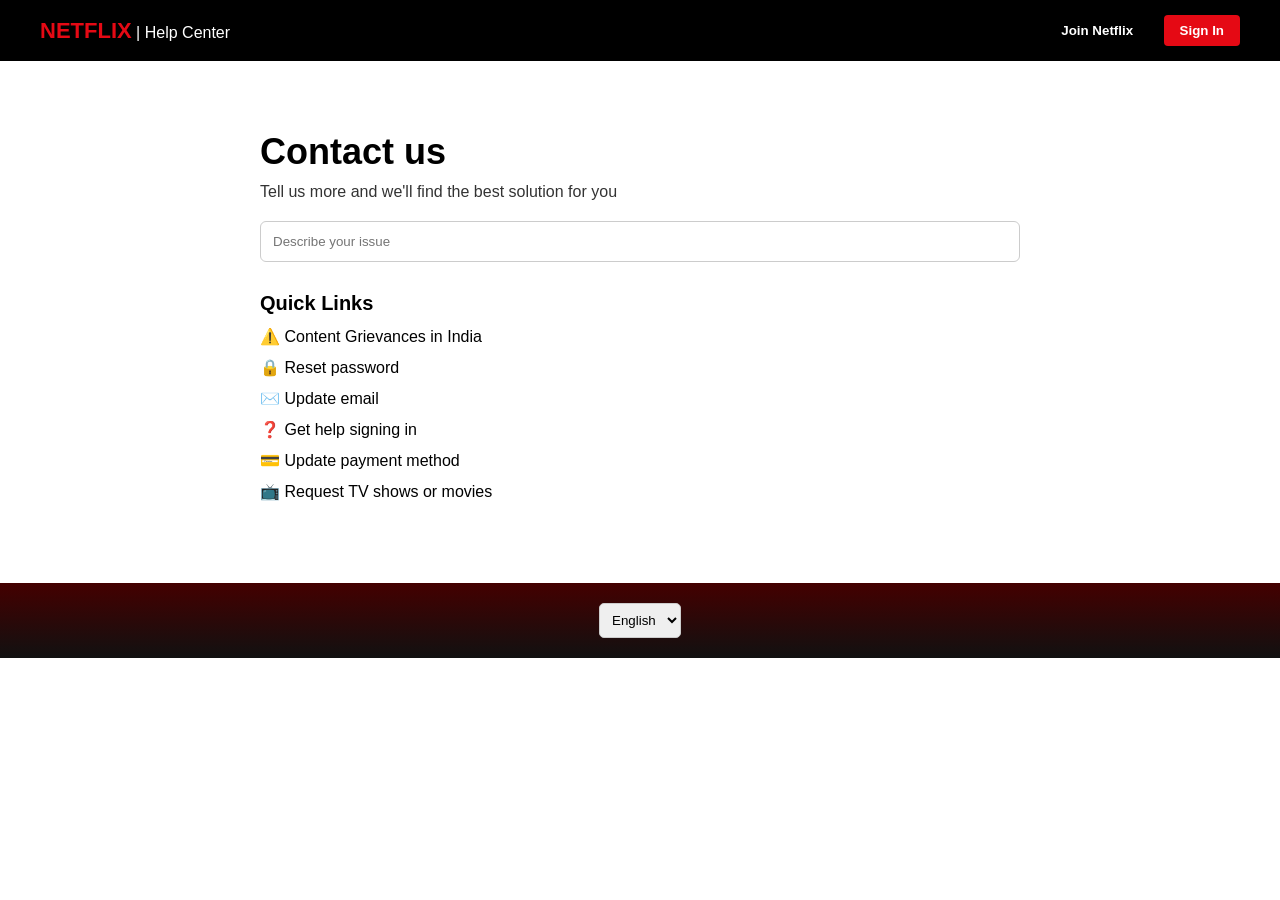
==== contactUs.html @ 2bc58b74 "Add files via upload" ====
<!DOCTYPE html>
<html lang="en">
<head>
    <meta charset="UTF-8">
    <meta name="viewport" content="width=device-width, initial-scale=1.0">
    <title>Netflix Help Center - Contact Us</title>

    <style>
        * {
            margin: 0;
            padding: 0;
            box-sizing: border-box;
            font-family: Arial, Helvetica, sans-serif;
        }

        body {
            background-color: #fff;
            color: #000;
        }

        /* Navbar */
        .navbar {
            background-color: #000;
            color: #fff;
            display: flex;
            justify-content: space-between;
            align-items: center;
            padding: 15px 40px;
        }

        .netflix {
            color: #e50914;
            font-weight: bold;
            font-size: 22px;
        }

        .buttons button {
            margin-left: 10px;
            padding: 8px 16px;
            border: none;
            cursor: pointer;
            border-radius: 4px;
            font-weight: 600;
        }

        .join {
            background-color: #000;
            color: #fff;
            border: 1px solid #fff;
        }

        .signin {
            background-color: #e50914;
            color: #fff;
        }

        /* Contact Section */
        .contact {
            max-width: 800px;
            margin: 50px auto;
            padding: 20px;
        }

        .contact h1 {
            font-size: 36px;
            margin-bottom: 10px;
        }

        .contact p {
            font-size: 16px;
            margin-bottom: 20px;
            color: #333;
        }

        .issue-input {
            width: 100%;
            padding: 12px;
            border: 1px solid #ccc;
            border-radius: 6px;
            margin-bottom: 30px;
        }

        /* Quick Links */
        .quick-links h3 {
            font-size: 20px;
            margin-bottom: 10px;
        }

        .quick-links ul {
            list-style: none;
        }

        .quick-links li {
            margin: 12px 0;
            font-size: 16px;
        }

        .quick-links a {
            text-decoration: none;
            color: #000;
            border-bottom: 1px solid transparent;
            transition: 0.3s;
        }

        .quick-links a:hover {
            border-bottom: 1px solid #e50914;
            color: #e50914;
        }

        /* Footer */
        footer {
            background: linear-gradient(to top, #111, #400);
            text-align: center;
            padding: 20px;
            margin-top: 40px;
        }

        .language {
            padding: 8px;
            border-radius: 5px;
            border: 1px solid #ccc;
        }

        /* Responsive */
        @media (max-width: 600px) {
            .navbar {
                flex-direction: column;
                align-items: flex-start;
            }

            .buttons {
                margin-top: 10px;
            }

            .contact {
                padding: 10px;
            }

            .contact h1 {
                font-size: 28px;
            }
        }
    </style>
</head>
<body>
    <!-- Navbar -->
    <header class="navbar">
        <div class="logo">
            <span class="netflix">NETFLIX</span> | Help Center
        </div>
        <div class="buttons">
            <button class="join">Join Netflix</button>
            <button class="signin">Sign In</button>
        </div>
    </header>

    <!-- Contact Section -->
    <section class="contact">
        <h1>Contact us</h1>
        <p>Tell us more and we'll find the best solution for you</p>

        <input type="text" class="issue-input" placeholder="Describe your issue">

        <div class="quick-links">
            <h3>Quick Links</h3>
            <ul>
                <li>⚠️ <a href="#">Content Grievances in India</a></li>
                <li>🔒 <a href="#">Reset password</a></li>
                <li>✉️ <a href="#">Update email</a></li>
                <li>❓ <a href="#">Get help signing in</a></li>
                <li>💳 <a href="#">Update payment method</a></li>
                <li>📺 <a href="#">Request TV shows or movies</a></li>
            </ul>
        </div>
    </section>

    <!-- Footer -->
    <footer>
        <select class="language">
            <option>English</option>
            <option>हिन्दी</option>
        </select>
    </footer>
</body>
</html>
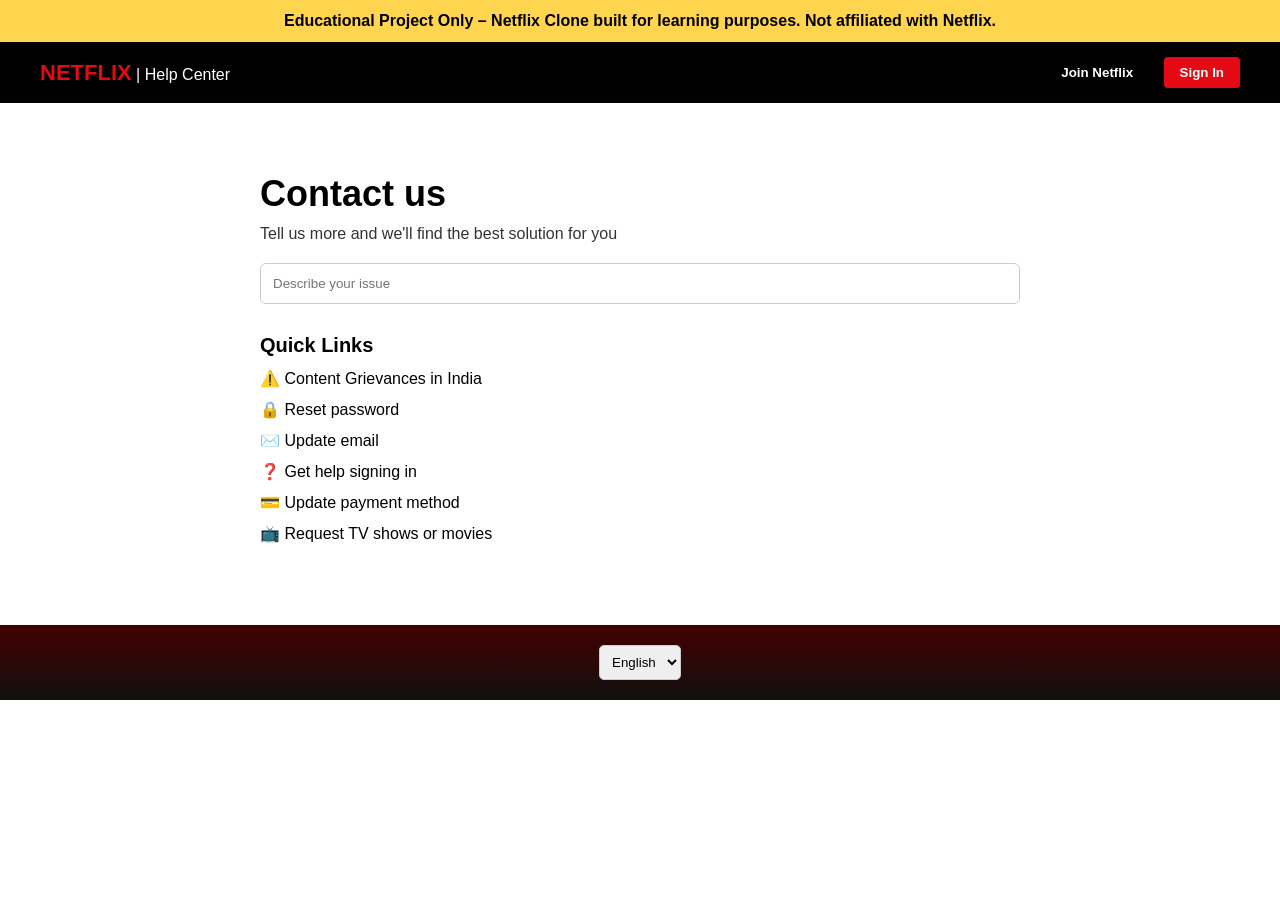
==== commit f02dc3b7: "Add files via upload" ====
--- a/contactUs.html
+++ b/contactUs.html
@@ -1,185 +1,186 @@
-<!DOCTYPE html>
-<html lang="en">
-<head>
-    <meta charset="UTF-8">
-    <meta name="viewport" content="width=device-width, initial-scale=1.0">
-    <title>Netflix Help Center - Contact Us</title>
-
-    <style>
-        * {
-            margin: 0;
-            padding: 0;
-            box-sizing: border-box;
-            font-family: Arial, Helvetica, sans-serif;
-        }
-
-        body {
-            background-color: #fff;
-            color: #000;
-        }
-
-        /* Navbar */
-        .navbar {
-            background-color: #000;
-            color: #fff;
-            display: flex;
-            justify-content: space-between;
-            align-items: center;
-            padding: 15px 40px;
-        }
-
-        .netflix {
-            color: #e50914;
-            font-weight: bold;
-            font-size: 22px;
-        }
-
-        .buttons button {
-            margin-left: 10px;
-            padding: 8px 16px;
-            border: none;
-            cursor: pointer;
-            border-radius: 4px;
-            font-weight: 600;
-        }
-
-        .join {
-            background-color: #000;
-            color: #fff;
-            border: 1px solid #fff;
-        }
-
-        .signin {
-            background-color: #e50914;
-            color: #fff;
-        }
-
-        /* Contact Section */
-        .contact {
-            max-width: 800px;
-            margin: 50px auto;
-            padding: 20px;
-        }
-
-        .contact h1 {
-            font-size: 36px;
-            margin-bottom: 10px;
-        }
-
-        .contact p {
-            font-size: 16px;
-            margin-bottom: 20px;
-            color: #333;
-        }
-
-        .issue-input {
-            width: 100%;
-            padding: 12px;
-            border: 1px solid #ccc;
-            border-radius: 6px;
-            margin-bottom: 30px;
-        }
-
-        /* Quick Links */
-        .quick-links h3 {
-            font-size: 20px;
-            margin-bottom: 10px;
-        }
-
-        .quick-links ul {
-            list-style: none;
-        }
-
-        .quick-links li {
-            margin: 12px 0;
-            font-size: 16px;
-        }
-
-        .quick-links a {
-            text-decoration: none;
-            color: #000;
-            border-bottom: 1px solid transparent;
-            transition: 0.3s;
-        }
-
-        .quick-links a:hover {
-            border-bottom: 1px solid #e50914;
-            color: #e50914;
-        }
-
-        /* Footer */
-        footer {
-            background: linear-gradient(to top, #111, #400);
-            text-align: center;
-            padding: 20px;
-            margin-top: 40px;
-        }
-
-        .language {
-            padding: 8px;
-            border-radius: 5px;
-            border: 1px solid #ccc;
-        }
-
-        /* Responsive */
-        @media (max-width: 600px) {
-            .navbar {
-                flex-direction: column;
-                align-items: flex-start;
-            }
-
-            .buttons {
-                margin-top: 10px;
-            }
-
-            .contact {
-                padding: 10px;
-            }
-
-            .contact h1 {
-                font-size: 28px;
-            }
-        }
-    </style>
-</head>
-<body>
-    <!-- Navbar -->
-    <header class="navbar">
-        <div class="logo">
-            <span class="netflix">NETFLIX</span> | Help Center
-        </div>
-        <div class="buttons">
-            <button class="join">Join Netflix</button>
-            <button class="signin">Sign In</button>
-        </div>
-    </header>
-
-    <!-- Contact Section -->
-    <section class="contact">
-        <h1>Contact us</h1>
-        <p>Tell us more and we'll find the best solution for you</p>
-
-        <input type="text" class="issue-input" placeholder="Describe your issue">
-
-        <div class="quick-links">
-            <h3>Quick Links</h3>
-            <ul>
-                <li>⚠️ <a href="#">Content Grievances in India</a></li>
-                <li>🔒 <a href="#">Reset password</a></li>
-                <li>✉️ <a href="#">Update email</a></li>
-                <li>❓ <a href="#">Get help signing in</a></li>
-                <li>💳 <a href="#">Update payment method</a></li>
-                <li>📺 <a href="#">Request TV shows or movies</a></li>
-            </ul>
-        </div>
-    </section>
-
-    <!-- Footer -->
-    <footer>
-        <select class="language">
-            <option>English</option>
-            <option>हिन्दी</option>
-        </select>
-    </footer>
-</body>
-</html>
+<!DOCTYPE html>
+<html lang="en">
+<head>
+    <meta charset="UTF-8">
+    <meta name="viewport" content="width=device-width, initial-scale=1.0">
+    <title>Netflix Help Center - Contact Us</title>
+
+    <style>
+        * {
+            margin: 0;
+            padding: 0;
+            box-sizing: border-box;
+            font-family: Arial, Helvetica, sans-serif;
+        }
+
+        body {
+            background-color: #fff;
+            color: #000;
+        }
+
+        /* Navbar */
+        .navbar {
+            background-color: #000;
+            color: #fff;
+            display: flex;
+            justify-content: space-between;
+            align-items: center;
+            padding: 15px 40px;
+        }
+
+        .netflix {
+            color: #e50914;
+            font-weight: bold;
+            font-size: 22px;
+        }
+
+        .buttons button {
+            margin-left: 10px;
+            padding: 8px 16px;
+            border: none;
+            cursor: pointer;
+            border-radius: 4px;
+            font-weight: 600;
+        }
+
+        .join {
+            background-color: #000;
+            color: #fff;
+            border: 1px solid #fff;
+        }
+
+        .signin {
+            background-color: #e50914;
+            color: #fff;
+        }
+
+        /* Contact Section */
+        .contact {
+            max-width: 800px;
+            margin: 50px auto;
+            padding: 20px;
+        }
+
+        .contact h1 {
+            font-size: 36px;
+            margin-bottom: 10px;
+        }
+
+        .contact p {
+            font-size: 16px;
+            margin-bottom: 20px;
+            color: #333;
+        }
+
+        .issue-input {
+            width: 100%;
+            padding: 12px;
+            border: 1px solid #ccc;
+            border-radius: 6px;
+            margin-bottom: 30px;
+        }
+
+        /* Quick Links */
+        .quick-links h3 {
+            font-size: 20px;
+            margin-bottom: 10px;
+        }
+
+        .quick-links ul {
+            list-style: none;
+        }
+
+        .quick-links li {
+            margin: 12px 0;
+            font-size: 16px;
+        }
+
+        .quick-links a {
+            text-decoration: none;
+            color: #000;
+            border-bottom: 1px solid transparent;
+            transition: 0.3s;
+        }
+
+        .quick-links a:hover {
+            border-bottom: 1px solid #e50914;
+            color: #e50914;
+        }
+
+        /* Footer */
+        footer {
+            background: linear-gradient(to top, #111, #400);
+            text-align: center;
+            padding: 20px;
+            margin-top: 40px;
+        }
+
+        .language {
+            padding: 8px;
+            border-radius: 5px;
+            border: 1px solid #ccc;
+        }
+
+        /* Responsive */
+        @media (max-width: 600px) {
+            .navbar {
+                flex-direction: column;
+                align-items: flex-start;
+            }
+
+            .buttons {
+                margin-top: 10px;
+            }
+
+            .contact {
+                padding: 10px;
+            }
+
+            .contact h1 {
+                font-size: 28px;
+            }
+        }
+    </style>
+</head>
+<body>
+<div style="background:#ffd54f;color:#000;padding:12px;text-align:center;font-weight:bold;">Educational Project Only – Netflix Clone built for learning purposes. Not affiliated with Netflix.</div>
+    <!-- Navbar -->
+    <header class="navbar">
+        <div class="logo">
+            <span class="netflix">NETFLIX</span> | Help Center
+        </div>
+        <div class="buttons">
+            <button class="join">Join Netflix</button>
+            <button class="signin">Sign In</button>
+        </div>
+    </header>
+
+    <!-- Contact Section -->
+    <section class="contact">
+        <h1>Contact us</h1>
+        <p>Tell us more and we'll find the best solution for you</p>
+
+        <input type="text" class="issue-input" placeholder="Describe your issue">
+
+        <div class="quick-links">
+            <h3>Quick Links</h3>
+            <ul>
+                <li>⚠️ <a href="#">Content Grievances in India</a></li>
+                <li>🔒 <a href="#">Reset password</a></li>
+                <li>✉️ <a href="#">Update email</a></li>
+                <li>❓ <a href="#">Get help signing in</a></li>
+                <li>💳 <a href="#">Update payment method</a></li>
+                <li>📺 <a href="#">Request TV shows or movies</a></li>
+            </ul>
+        </div>
+    </section>
+
+    <!-- Footer -->
+    <footer>
+        <select class="language">
+            <option>English</option>
+            <option>हिन्दी</option>
+        </select>
+    </footer>
+</body>
+</html>
